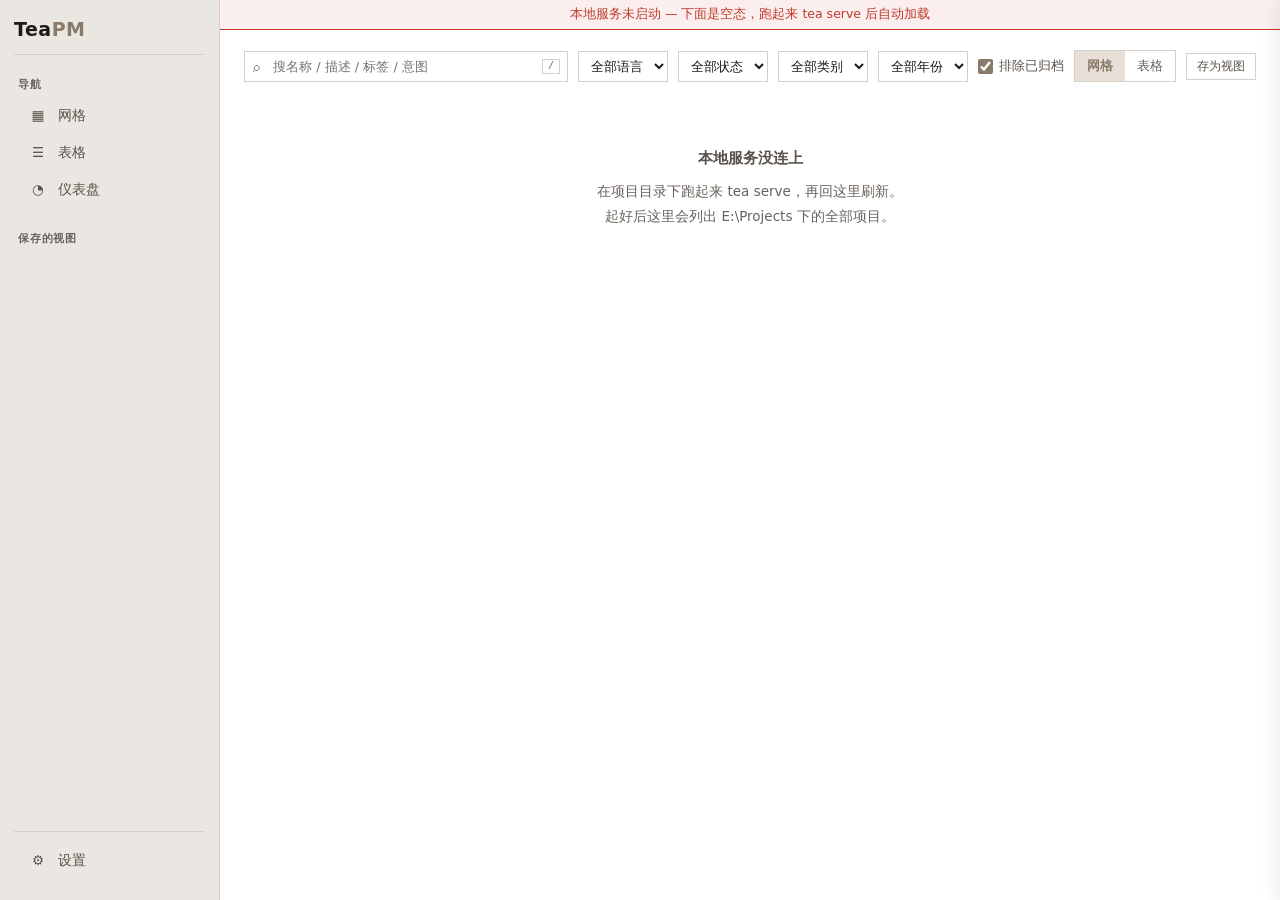
==== web/index.html @ ed2fc067 "feat: web UI - grid/table/detail/dashboard, morandi themes, echarts" ====
<!DOCTYPE html>
<html lang="zh-CN">
<head>
<meta charset="UTF-8">
<meta name="viewport" content="width=device-width, initial-scale=1.0">
<title>Tea PM · 项目管家</title>
<link rel="stylesheet" href="assets/styles/tokens.css">
<link rel="stylesheet" href="assets/styles/base.css">
<link rel="stylesheet" href="assets/styles/layout.css">
<link rel="stylesheet" href="assets/styles/components.css">
<link rel="stylesheet" href="assets/styles/responsive.css">
<script>
// 启动前先按上次设置上色，避免闪白
(function () {
    try {
        var s = JSON.parse(localStorage.getItem('tea-settings-v1') || '{}');
        var dark = s.theme === 'dark' ||
            (s.theme !== 'light' && window.matchMedia('(prefers-color-scheme: dark)').matches);
        document.documentElement.setAttribute('data-theme', dark ? 'dark' : 'light');
    } catch (e) {}
})();
</script>
</head>
<body>
<div class="app" id="app" data-theme="light">

  <!-- 侧栏导航 -->
  <aside class="sidebar">
    <div class="sidebar-brand">Tea<span>PM</span></div>

    <div class="sidebar-section">
      <div class="sidebar-label">导航</div>
      <button class="sidebar-btn" data-nav="grid"><span class="icon">▦</span><span class="label">网格</span></button>
      <button class="sidebar-btn" data-nav="table"><span class="icon">☰</span><span class="label">表格</span></button>
      <button class="sidebar-btn" data-nav="dashboard"><span class="icon">◔</span><span class="label">仪表盘</span></button>
    </div>

    <div class="sidebar-section">
      <div class="sidebar-label">保存的视图</div>
      <div id="savedViewsHost"></div>
    </div>

    <div class="sidebar-status" id="serverInfo">
      <button class="sidebar-btn" id="settingsBtn" style="margin-bottom:8px"><span class="icon">⚙</span><span class="label">设置</span></button>
    </div>
  </aside>

  <!-- 主内容 -->
  <main class="main">
    <div class="service-notice" id="serviceNotice">本地服务未启动 — 下面是空态，跑起来 tea serve 后自动加载</div>

    <div class="view-container">
      <div id="toolbarHost"></div>
      <div id="viewContent"></div>
    </div>
  </main>

  <!-- 移动壳：顶栏 + 底部导航 -->
  <div class="mobile-topbar">
    <div class="sidebar-brand">Tea<span>PM</span></div>
    <button class="ctrl-btn" id="settingsBtn2" title="设置">⚙</button>
  </div>
  <div class="bottom-nav">
    <button class="bottom-nav-slot" data-nav="grid"><span>▦</span><span class="nav-label">网格</span></button>
    <button class="bottom-nav-slot" data-nav="table"><span>☰</span><span class="nav-label">表格</span></button>
    <button class="bottom-nav-slot" data-nav="dashboard"><span>◔</span><span class="nav-label">仪表盘</span></button>
    <button class="bottom-nav-slot" id="settingsBtn3"><span>⚙</span><span class="nav-label">设置</span></button>
  </div>
</div>

<!-- 设置抽屉 -->
<div class="drawer-mask" id="drawerMask"></div>
<div class="settings-drawer" id="drawer">
  <div class="drawer-head">
    <h2>设置</h2>
    <button class="ctrl-btn" id="drawerClose">✕</button>
  </div>
  <div class="drawer-body" id="drawerBody"></div>
</div>

<!-- 快捷键帮助 -->
<div class="overlay" id="helpOverlay">
  <div class="modal">
    <div class="modal-body">
      <h3>快捷键</h3>
      <table class="help-table">
        <tr><td><span class="keycap">/</span></td><td>聚焦搜索</td></tr>
        <tr><td><span class="keycap">g</span> <span class="keycap">g</span></td><td>网格视图</td></tr>
        <tr><td><span class="keycap">g</span> <span class="keycap">t</span></td><td>表格视图</td></tr>
        <tr><td><span class="keycap">g</span> <span class="keycap">d</span></td><td>仪表盘</td></tr>
        <tr><td><span class="keycap">e</span></td><td>编辑当前项目</td></tr>
        <tr><td><span class="keycap">o</span></td><td>在终端打开</td></tr>
        <tr><td><span class="keycap">a</span></td><td>归档当前项目</td></tr>
        <tr><td><span class="keycap">Ctrl+S</span></td><td>保存编辑</td></tr>
        <tr><td><span class="keycap">?</span></td><td>看这张表</td></tr>
      </table>
    </div>
    <div class="modal-footer">
      <button class="btn-secondary" id="helpClose">关闭</button>
    </div>
  </div>
</div>

<!-- echarts：本地 vendor，相对路径引用，不连外网 -->
<script src="vendor/echarts/echarts.min.js"></script>

<script src="assets/scripts/lib.js"></script>
<script src="assets/scripts/theme.js"></script>
<script src="assets/scripts/store.js"></script>
<script src="assets/scripts/api.js"></script>
<script src="assets/scripts/ui/views.js"></script>
<script src="assets/scripts/ui/project-detail.js"></script>
<script src="assets/scripts/ui/dashboard.js"></script>
<script src="assets/scripts/ui/settings-panel.js"></script>

<script>
// 抽屉事件（简单 bootstrap）
document.getElementById('drawerClose').addEventListener('click', function () {
  window.SettingsPanel.close();
});
document.getElementById('drawerMask').addEventListener('click', function () {
  window.SettingsPanel.close();
});
document.getElementById('settingsBtn2').addEventListener('click', function () {
  window.SettingsPanel.open();
});
document.getElementById('settingsBtn3').addEventListener('click', function () {
  window.SettingsPanel.open();
});
document.getElementById('helpClose').addEventListener('click', function () {
  document.getElementById('helpOverlay').classList.remove('open');
});
// 底部导航移动壳
document.querySelectorAll('.bottom-nav-slot[data-nav]').forEach(function (b) {
  b.addEventListener('click', function () { window.App.go(b.dataset.nav); });
});
// 启动
window.App.init();
</script>
</body>
</html>
---- web/assets/styles/tokens.css ----
/* =========================================================
   tokens.css — 设计令牌（继承自 New Gaokao Score Assigner）
   全局重置 / 亮色 / 暗色 / 莫兰迪皮肤 / 高对比 / 滚动条
   全部 CSS 变量驱动，无类名切换
   ========================================================= */

/* ---------- 全局重置与基础 ---------- */
*,
*::before,
*::after {
    margin: 0;
    padding: 0;
    box-sizing: border-box;
}

/* 全局方形锐利审美：组件需要圆角时显式还原（如色板圆形 swatch） */
* {
    border-radius: 0 !important;
}

/* 视觉隐藏但保留给读屏 */
.sr-only {
    position: absolute;
    width: 1px;
    height: 1px;
    padding: 0;
    margin: -1px;
    overflow: hidden;
    clip: rect(0 0 0 0);
    white-space: nowrap;
    border: 0;
}

/* ---------- 亮色主题（默认） ---------- */
:root {
    /* 背景层级 */
    --bg-primary: #f6f4f0;
    --bg-secondary: #ffffff;
    --bg-sidebar: #eae7e2;
    --bg-card: #ffffff;
    --bg-hover: #e8e4de;
    --bg-active: #d6d0c8;

    /* 文字三级（过 WCAG AA） */
    --text-primary: #1e1a16;
    --text-secondary: #5a524a;
    --text-muted: #6a625c;

    /* 描边 / 阴影 */
    --border-color: #d6d0c8;
    --shadow: 0 2px 12px rgba(0, 0, 0, 0.06);
    --shadow-hover: 0 4px 20px rgba(0, 0, 0, 0.1);

    /* 强调色三件套 */
    --accent: #8a7a6a;
    --accent-hover: #6a5a4a;
    --accent-bg: #e8e0d8;

    /* 滚动条 */
    --scrollbar-track: #e8e4de;
    --scrollbar-thumb: #c8c0b8;
    --scrollbar-thumb-hover: #b0a898;

    /* 表格 / 高亮 */
    --highlight-bg: #f0ece6;
    --highlight-border: #b0a898;
    --table-border: #d6d0c8;
    --table-header-bg: #eae7e2;
    --placeholder-color: #b0a898;

    /* 状态语义色（状态徽章用，不进主题变量体系） */
    --status-draft: #9a938a;   /* 草稿=灰 */
    --status-active: #6e9e7a;   /* 在弄=绿 */
    --status-done: #5a7ea8;     /* 完工=蓝 */
    --status-unsure: #c0a04a;  /* 说不清=黄 */

    /* 危险色（语义固定，不进主题） */
    --danger: #c0392b;
    --danger-text: #c0392b;
    --danger-hover-bg: rgba(192, 57, 43, 0.08);

    /* 动效（全局唯一过渡时长） */
    --transition: 0.25s ease;

    /* 字号（用户可调，变量化） */
    --ui-size: 14px;

    /* 字体栈（CJK 优先；系统字体兜底，零外部 CDN） */
    --font: 'Noto Sans SC', 'PingFang SC', 'Microsoft YaHei',
        'Source Han Sans SC', 'Hiragino Sans GB', system-ui, sans-serif;
    --font-jp: 'M PLUS Rounded 1c', 'Hiragino Sans',
        'Hiragino Kaku Gothic ProN', 'Yu Gothic', 'Meiryo', sans-serif;
    --font-mono: 'Cascadia Mono', 'JetBrains Mono', Consolas,
        'Courier New', monospace;
}

/* ---------- 暗色主题 ---------- */
[data-theme='dark'] {
    --bg-primary: #181614;
    --bg-secondary: #1e1c18;
    --bg-sidebar: #141210;
    --bg-card: #22201c;
    --bg-hover: #322e2a;
    --bg-active: #3a3632;

    --text-primary: #ece8e2;
    --text-secondary: #b8b0a8;
    --text-muted: #9b938a;

    --border-color: #3a3632;
    --shadow: 0 2px 12px rgba(0, 0, 0, 0.4);
    --shadow-hover: 0 4px 20px rgba(0, 0, 0, 0.6);

    --accent: #b8a898;
    --accent-hover: #d0c8b8;
    --accent-bg: #2e2a26;

    --scrollbar-track: #2e2a26;
    --scrollbar-thumb: #4a4642;
    --scrollbar-thumb-hover: #5a5652;

    --highlight-bg: #2e2a26;
    --highlight-border: #5a5652;
    --table-border: #3a3632;
    --table-header-bg: #2e2a26;
    --placeholder-color: #6a625a;

    --status-active: #7fb88c;
    --status-done: #7ea2cc;
    --status-unsure: #d8b85e;

    --danger-text: #e07872;
}

/* ---------- 莫兰迪配色皮肤（亮色生效整块；暗色仅强调色） ---------- */

/* 烟灰粉 Dusty Rose */
#app[data-theme='light'][data-color-theme='dusty-rose'] {
    --accent: #b8958a; --accent-hover: #9a7a6e; --accent-bg: #f0e6e2;
    --bg-primary: #f5f0ee; --bg-secondary: #fdfbfa; --bg-sidebar: #ede5e2;
    --bg-card: #fdfbfa; --bg-hover: #e8deda; --bg-active: #d8ccc8;
    --border-color: #d8ccc8; --highlight-bg: #f2eae6; --highlight-border: #c8b4ae;
    --scrollbar-track: #e8deda; --scrollbar-thumb: #d0c4c0; --scrollbar-thumb-hover: #c0b0aa;
    --table-border: #d8ccc8; --table-header-bg: #ede5e2; --placeholder-color: #c0b0aa;
}

/* 雾灰蓝 Misty Blue */
#app[data-theme='light'][data-color-theme='misty-blue'] {
    --accent: #8a9aa8; --accent-hover: #6e7e8c; --accent-bg: #e2e8ee;
    --bg-primary: #eef2f5; --bg-secondary: #f8fafb; --bg-sidebar: #e2e8ed;
    --bg-card: #f8fafb; --bg-hover: #dce4ea; --bg-active: #ccd6de;
    --border-color: #ccd6de; --highlight-bg: #e6ecf2; --highlight-border: #b0bec8;
    --scrollbar-track: #dce4ea; --scrollbar-thumb: #c4ced6; --scrollbar-thumb-hover: #b0bac2;
    --table-border: #ccd6de; --table-header-bg: #e2e8ed; --placeholder-color: #b0bac2;
}

/* 鼠尾草绿 Sage Green */
#app[data-theme='light'][data-color-theme='sage-green'] {
    --accent: #8a9e8a; --accent-hover: #6e826e; --accent-bg: #e2e8e2;
    --bg-primary: #eef2ee; --bg-secondary: #f8faf8; --bg-sidebar: #e2e8e2;
    --bg-card: #f8faf8; --bg-hover: #dce4dc; --bg-active: #ccd6cc;
    --border-color: #ccd6cc; --highlight-bg: #e6ece6; --highlight-border: #b0beb0;
    --scrollbar-track: #dce4dc; --scrollbar-thumb: #c4cec4; --scrollbar-thumb-hover: #b0baa8;
    --table-border: #ccd6cc; --table-header-bg: #e2e8e2; --placeholder-color: #b0baa8;
}

/* 暖灰褐 Warm Taupe */
#app[data-theme='light'][data-color-theme='warm-taupe'] {
    --accent: #9a8a7a; --accent-hover: #7a6a5a; --accent-bg: #e8e0d8;
    --bg-primary: #f4f0ec; --bg-secondary: #fcfaf8; --bg-sidebar: #e8e2da;
    --bg-card: #fcfaf8; --bg-hover: #e2dad2; --bg-active: #d4ccc4;
    --border-color: #d4ccc4; --highlight-bg: #eee8e0; --highlight-border: #c4b8a8;
    --scrollbar-track: #e2dad2; --scrollbar-thumb: #ccc4bc; --scrollbar-thumb-hover: #b8b0a8;
    --table-border: #d4ccc4; --table-header-bg: #e8e2da; --placeholder-color: #b8b0a8;
}

/* 薰衣草灰 Lavender Gray（继承清单要求保留） */
#app[data-theme='light'][data-color-theme='lavender-gray'] {
    --accent: #958aa8; --accent-hover: #7a6e8c; --accent-bg: #e8e4f0;
    --bg-primary: #f0eef5; --bg-secondary: #faf8fb; --bg-sidebar: #e5e2ed;
    --bg-card: #faf8fb; --bg-hover: #dedae8; --bg-active: #d0cad8;
    --border-color: #d0cad8; --highlight-bg: #e9e6f0; --highlight-border: #beb4c8;
    --scrollbar-track: #dedae8; --scrollbar-thumb: #c8c2d0; --scrollbar-thumb-hover: #b4aec0;
    --table-border: #d0cad8; --table-header-bg: #e5e2ed; --placeholder-color: #b4aec0;
}

/* 暖杏色 Warm Apricot */
#app[data-theme='light'][data-color-theme='warm-apricot'] {
    --accent: #b8957a; --accent-hover: #9a7a5e; --accent-bg: #f0e6da;
    --bg-primary: #f5f0ea; --bg-secondary: #fdfaf6; --bg-sidebar: #ede5da;
    --bg-card: #fdfaf6; --bg-hover: #e8ded0; --bg-active: #d8ccc0;
    --border-color: #d8ccc0; --highlight-bg: #f2eae0; --highlight-border: #c8b8a4;
    --scrollbar-track: #e8ded0; --scrollbar-thumb: #d0c4b8; --scrollbar-thumb-hover: #c0b0a4;
    --table-border: #d8ccc0; --table-header-bg: #ede5da; --placeholder-color: #c0b0a4;
}

/* ---------- 莫兰迪皮肤 · 暗色强调色 ---------- */
#app[data-theme='dark'][data-color-theme='dusty-rose'] {
    --accent: #c4a49a; --accent-hover: #d8b8ae; --accent-bg: #332a26;
}
#app[data-theme='dark'][data-color-theme='misty-blue'] {
    --accent: #9fb4c4; --accent-hover: #b8cad8; --accent-bg: #262e36;
}
#app[data-theme='dark'][data-color-theme='sage-green'] {
    --accent: #9fb4a0; --accent-hover: #b8cbb8; --accent-bg: #262e28;
}
#app[data-theme='dark'][data-color-theme='warm-taupe'] {
    --accent: #b3a291; --accent-hover: #c8b7a4; --accent-bg: #2e2a24;
}
#app[data-theme='dark'][data-color-theme='lavender-gray'] {
    --accent: #a89cbc; --accent-hover: #c0b4d0; --accent-bg: #2a2630;
}
#app[data-theme='dark'][data-color-theme='warm-apricot'] {
    --accent: #c4a486; --accent-hover: #d8b89a; --accent-bg: #332a20;
}

/* ---------- 高对比（a11y）—— 单一 hc 皮肤，自动跟随亮/暗 ---------- */
#app[data-theme='light'][data-color-theme='hc'] {
    --accent: #0057a0; --accent-hover: #003c70; --accent-bg: #dbe9f7;
    --bg-primary: #ffffff; --bg-secondary: #ffffff; --bg-sidebar: #f2f2f2;
    --bg-card: #ffffff; --bg-hover: #e0e0e0; --bg-active: #c9c9c9;
    --border-color: #000000; --shadow: 0 2px 12px rgba(0, 0, 0, 0.18);
    --shadow-hover: 0 4px 20px rgba(0, 0, 0, 0.28);
    --text-primary: #000000; --text-secondary: #000000; --text-muted: #333333;
    --scrollbar-track: #e0e0e0; --scrollbar-thumb: #666666; --scrollbar-thumb-hover: #333333;
    --highlight-bg: #dbe9f7; --highlight-border: #0057a0;
    --table-border: #000000; --table-header-bg: #f2f2f2; --placeholder-color: #555555;
}

#app[data-theme='dark'][data-color-theme='hc'] {
    --accent: #4cc9f0; --accent-hover: #8ce0ff; --accent-bg: #002a3d;
    --bg-primary: #000000; --bg-secondary: #000000; --bg-sidebar: #111111;
    --bg-card: #000000; --bg-hover: #1a1a1a; --bg-active: #333333;
    --border-color: #ffffff; --shadow: 0 2px 12px rgba(0, 0, 0, 0.9);
    --shadow-hover: 0 4px 20px rgba(0, 0, 0, 0.95);
    --text-primary: #ffffff; --text-secondary: #ffffff; --text-muted: #cccccc;
    --scrollbar-track: #1a1a1a; --scrollbar-thumb: #999999; --scrollbar-thumb-hover: #ffffff;
    --highlight-bg: #002a3d; --highlight-border: #4cc9f0;
    --table-border: #ffffff; --table-header-bg: #111111; --placeholder-color: #bbbbbb;
}

/* ---------- 滚动条（Chromium + Firefox） ---------- */
::-webkit-scrollbar {
    width: 6px;
    height: 6px;
}
::-webkit-scrollbar-track {
    background: var(--scrollbar-track);
}
::-webkit-scrollbar-thumb {
    background: var(--scrollbar-thumb);
}
::-webkit-scrollbar-thumb:hover {
    background: var(--scrollbar-thumb-hover);
}
* {
    scrollbar-width: thin;
    scrollbar-color: var(--scrollbar-thumb) var(--scrollbar-track);
}
---- web/assets/styles/base.css ----
/* =========================================================
   base.css — 基础排版与通用元素
   ========================================================= */

html,
body {
    height: 100%;
    font-family: var(--font);
    background: var(--bg-primary);
    color: var(--text-primary);
    font-size: var(--ui-size);
    -webkit-text-size-adjust: 100%;
    text-size-adjust: 100%;
    transition: background var(--transition), color var(--transition);
}

button,
select,
input[type='range'],
input[type='color'],
input[type='text'],
input[type='search'],
textarea {
    touch-action: manipulation;
}

button {
    font-family: inherit;
}

/* ---------- 标题 / 说明 ---------- */
h1 {
    font-size: 22px;
    font-weight: 700;
    margin: 0 0 4px;
    line-height: 1.3;
}

.page-head {
    display: flex;
    align-items: baseline;
    gap: 12px;
    flex-wrap: wrap;
    margin-bottom: 14px;
}

.page-head h1 {
    margin: 0;
}

.sub {
    font-size: 13px;
    color: var(--text-muted);
    line-height: 1.6;
}

/* ---------- 输入控件 ---------- */
select,
input[type='text'],
input[type='search'],
textarea {
    background: var(--bg-card);
    color: var(--text-primary);
    border: 1px solid var(--border-color);
    padding: 6px 9px;
    font-size: 13px;
    font-family: inherit;
    transition: border-color var(--transition);
}

textarea {
    resize: vertical;
    line-height: 1.6;
}

select:focus,
input[type='text']:focus,
input[type='search']:focus,
input[type='color']:focus,
input[type='range']:focus,
textarea:focus {
    border-color: var(--accent);
    outline: none;
}

input[type='checkbox'] {
    width: 15px;
    height: 15px;
    accent-color: var(--accent);
    cursor: pointer;
}

input[type='range'] {
    -webkit-appearance: none;
    appearance: none;
    height: 4px;
    background: var(--border-color);
    outline: none;
    cursor: pointer;
}

input[type='range']::-webkit-slider-thumb {
    -webkit-appearance: none;
    appearance: none;
    width: 14px;
    height: 14px;
    background: var(--accent);
    border: none;
    cursor: pointer;
}

input[type='range']::-moz-range-thumb {
    width: 14px;
    height: 14px;
    background: var(--accent);
    border: none;
    cursor: pointer;
}

input[type='range']::-moz-range-track {
    height: 4px;
    background: transparent;
}

/* ---------- 顶部服务状态提示条 ---------- */
.service-notice {
    display: none;
    background: var(--danger-hover-bg);
    border-bottom: 1px solid var(--danger);
    color: var(--danger-text);
    font-size: 12.5px;
    padding: 6px 16px;
    text-align: center;
}

.service-notice.show {
    display: block;
}

/* ---------- 空态 ---------- */
.empty-state {
    padding: 48px 20px;
    text-align: center;
    color: var(--text-muted);
    font-size: 13.5px;
    line-height: 1.9;
}

.empty-state .empty-title {
    font-size: 15px;
    font-weight: 600;
    color: var(--text-secondary);
    margin-bottom: 6px;
}

/* ---------- 工具类 ---------- */
.hidden {
    display: none !important;
}

.mono {
    font-family: var(--font-mono);
    font-size: 12px;
}

.muted {
    color: var(--text-muted);
}
---- web/assets/styles/layout.css ----
/* =========================================================
   layout.css — 三栏骨架：侧栏导航 + 内容区 + 设置抽屉
   ========================================================= */

.app {
    display: flex;
    height: 100vh;
    height: 100dvh;
    overflow: hidden;
    background: var(--bg-primary);
    transition: background var(--transition);
}

/* ---------- 侧边栏 ---------- */
.sidebar {
    width: 220px;
    min-width: 220px;
    background: var(--bg-sidebar);
    border-right: 1px solid var(--border-color);
    display: flex;
    flex-direction: column;
    padding: 18px 14px 14px;
    overflow-y: auto;
    flex-shrink: 0;
    transition: background var(--transition), border-color var(--transition);
}

.sidebar-brand {
    font-size: 19px;
    font-weight: 700;
    letter-spacing: 0.5px;
    color: var(--text-primary);
    padding-bottom: 14px;
    margin-bottom: 14px;
    border-bottom: 1px solid var(--border-color);
    user-select: none;
}

.sidebar-brand span {
    color: var(--accent);
}

.sidebar-section {
    display: flex;
    flex-direction: column;
    gap: 3px;
    margin-bottom: 16px;
}

.sidebar-label {
    font-size: 11px;
    font-weight: 600;
    letter-spacing: 0.8px;
    color: var(--text-muted);
    padding: 8px 4px 4px;
}

.sidebar-status {
    margin-top: auto;
    padding-top: 12px;
    font-size: 11.5px;
    color: var(--text-muted);
    border-top: 1px solid var(--border-color);
    line-height: 1.6;
    word-break: break-all;
}

/* ---------- 导航项 ---------- */
.sidebar-btn {
    display: flex;
    align-items: center;
    gap: 10px;
    padding: 8px 12px;
    border: none;
    background: transparent;
    color: var(--text-secondary);
    font-size: 13.5px;
    font-weight: 500;
    cursor: pointer;
    text-align: left;
    border-left: 2px solid transparent;
    transition: background var(--transition), color var(--transition);
}

.sidebar-btn:hover {
    background: var(--bg-hover);
    color: var(--text-primary);
}

.sidebar-btn.active {
    background: var(--bg-active);
    color: var(--text-primary);
    border-left-color: var(--accent);
}

.sidebar-btn .icon {
    width: 20px;
    text-align: center;
    flex-shrink: 0;
    line-height: 1;
    display: inline-flex;
    align-items: center;
    justify-content: center;
}

.sidebar-btn .label {
    flex: 1;
    overflow: hidden;
    text-overflow: ellipsis;
    white-space: nowrap;
}

.sidebar-btn .count {
    font-size: 11px;
    color: var(--text-muted);
    font-variant-numeric: tabular-nums;
}

/* 保存的视图项里的删除小叉 */
.view-x {
    border: none;
    background: transparent;
    color: var(--text-muted);
    cursor: pointer;
    font-size: 13px;
    padding: 0 2px;
    line-height: 1;
}

.view-x:hover {
    color: var(--danger);
}

/* ---------- 主内容 ---------- */
.main {
    flex: 1;
    display: flex;
    flex-direction: column;
    overflow: hidden;
    background: var(--bg-secondary);
    transition: background var(--transition);
    min-width: 0;
}

.view-container {
    flex: 1;
    overflow: hidden;
    position: relative;
    padding: 20px 24px 16px;
    display: flex;
    flex-direction: column;
    min-width: 0;
}

#viewContent {
    flex: 1;
    min-height: 0;
    overflow-y: auto;
}

#viewContent.view-anim {
    animation: view-in 0.24s ease;
}

@keyframes view-in {
    from {
        opacity: 0;
        transform: translateY(6px);
    }
    to {
        opacity: 1;
        transform: translateY(0);
    }
}

/* ---------- 设置抽屉（右侧滑出） ---------- */
.settings-drawer {
    position: fixed;
    top: 0;
    right: 0;
    bottom: 0;
    width: 340px;
    max-width: 88vw;
    background: var(--bg-sidebar);
    border-left: 1px solid var(--border-color);
    box-shadow: var(--shadow-hover);
    z-index: 80;
    transform: translateX(100%);
    transition: transform var(--transition);
    display: flex;
    flex-direction: column;
}

.settings-drawer.open {
    transform: translateX(0);
}

.drawer-head {
    display: flex;
    align-items: center;
    justify-content: space-between;
    padding: 16px 18px;
    border-bottom: 1px solid var(--border-color);
}

.drawer-head h2 {
    font-size: 16px;
    font-weight: 700;
}

.drawer-body {
    flex: 1;
    overflow-y: auto;
    padding: 16px 18px;
}

.drawer-mask {
    position: fixed;
    inset: 0;
    background: rgba(0, 0, 0, 0.35);
    z-index: 70;
    opacity: 0;
    pointer-events: none;
    transition: opacity var(--transition);
}

.drawer-mask.show {
    opacity: 1;
    pointer-events: auto;
}

/* 移动壳组件默认隐藏 */
.mobile-topbar,
.bottom-nav {
    display: none;
}

.bottom-nav-slot {
    flex: 1;
    min-width: 0;
    display: flex;
    flex-direction: column;
    align-items: center;
    gap: 2px;
    padding: 6px 2px;
    border: none;
    background: transparent;
    color: var(--text-muted);
    font-size: 18px;
    cursor: pointer;
    transition: background var(--transition), color var(--transition);
}

.bottom-nav-slot .nav-label {
    font-size: 10px;
    line-height: 1.2;
    white-space: nowrap;
}

.bottom-nav-slot:hover {
    background: var(--bg-hover);
    color: var(--text-primary);
}

.bottom-nav-slot.active {
    background: var(--bg-active);
    color: var(--accent);
}
---- web/assets/styles/components.css ----
/* =========================================================
   components.css — 按钮 / 徽章 / 卡片 / 表格 / 抽屉 / 模态 / Toast
   新增：项目卡片、状态徽章、Git 徽章、详情控制台、仪表盘统计卡
   ========================================================= */

/* ---------- 按钮 ---------- */
.ctrl-btn {
    width: 34px;
    height: 34px;
    border: none;
    background: transparent;
    color: var(--text-secondary);
    font-size: 16px;
    cursor: pointer;
    display: inline-flex;
    align-items: center;
    justify-content: center;
    position: relative;
    transition: background var(--transition), color var(--transition);
}

.ctrl-btn:hover {
    background: var(--bg-hover);
    color: var(--text-primary);
}

.btn-primary {
    background: var(--accent);
    border: 1px solid var(--accent);
    color: #fff;
    padding: 7px 16px;
    font-size: 13px;
    font-weight: 600;
    cursor: pointer;
    transition: background var(--transition), border-color var(--transition);
}

.btn-primary:hover {
    background: var(--accent-hover);
    border-color: var(--accent-hover);
}

.btn-primary:disabled {
    opacity: 0.45;
    cursor: not-allowed;
}

.btn-secondary {
    background: transparent;
    border: 1px solid var(--border-color);
    color: var(--text-secondary);
    padding: 6px 14px;
    font-size: 13px;
    cursor: pointer;
    transition: background var(--transition), color var(--transition),
        border-color var(--transition);
}

.btn-secondary:hover {
    background: var(--bg-hover);
    color: var(--text-primary);
    border-color: var(--accent);
}

.btn-secondary.small {
    padding: 4px 10px;
    font-size: 12px;
}

.btn-danger {
    color: var(--danger, #c0392b);
    border: 1px solid var(--danger, #c0392b);
    background: transparent;
    padding: 6px 16px;
    font-size: 13px;
    cursor: pointer;
    transition: background var(--transition), color var(--transition);
}

.btn-danger:hover {
    background: var(--danger-hover-bg, rgba(192, 57, 43, 0.08));
}

/* ---------- 顶部工具行：搜索 + 筛选 ---------- */
.toolbar {
    display: flex;
    align-items: center;
    gap: 10px;
    flex-wrap: wrap;
    margin-bottom: 14px;
}

.search-box {
    flex: 1;
    min-width: 180px;
    position: relative;
    display: flex;
    align-items: center;
}

.search-box .search-icon {
    position: absolute;
    left: 9px;
    color: var(--text-muted);
    font-size: 13px;
    pointer-events: none;
}

.search-box input {
    width: 100%;
    padding: 7px 10px 7px 28px;
    font-size: 13px;
}

.search-box .search-key {
    position: absolute;
    right: 8px;
    font-family: var(--font-mono);
    font-size: 10px;
    color: var(--text-muted);
    border: 1px solid var(--border-color);
    padding: 1px 5px;
}

.filter-select {
    padding: 6px 8px;
    font-size: 12.5px;
}

.toggle-chip {
    display: inline-flex;
    align-items: center;
    gap: 6px;
    font-size: 12.5px;
    color: var(--text-secondary);
    cursor: pointer;
    user-select: none;
}

.view-switch {
    display: inline-flex;
    border: 1px solid var(--border-color);
}

.view-switch button {
    border: none;
    background: transparent;
    color: var(--text-muted);
    padding: 6px 12px;
    font-size: 13px;
    cursor: pointer;
    transition: background var(--transition), color var(--transition);
}

.view-switch button.active {
    background: var(--accent-bg);
    color: var(--accent);
    font-weight: 600;
}

/* ---------- 批量操作条 ---------- */
.batch-bar {
    display: none;
    align-items: center;
    gap: 10px;
    padding: 8px 12px;
    margin-bottom: 12px;
    background: var(--accent-bg);
    border: 1px solid var(--accent);
    font-size: 12.5px;
}

.batch-bar.show {
    display: flex;
}

.batch-bar .batch-count {
    font-weight: 600;
    color: var(--text-primary);
}

/* ---------- 项目卡片（网格视图） ---------- */
.project-grid {
    display: grid;
    grid-template-columns: repeat(auto-fill, minmax(240px, 1fr));
    gap: 14px;
    padding-bottom: 20px;
}

.project-card {
    position: relative;
    background: var(--bg-card);
    border: 1px solid var(--border-color);
    border-left: 3px solid var(--card-accent, var(--border-color));
    padding: 14px 16px 12px;
    cursor: pointer;
    box-shadow: var(--shadow);
    transition: border-color var(--transition), background var(--transition),
        box-shadow var(--transition);
}

.project-card:hover {
    box-shadow: var(--shadow-hover);
    border-color: var(--accent);
}

.project-card.selected {
    border-color: var(--accent);
    background: var(--accent-bg);
}

.project-card.dragging {
    opacity: 0.4;
}

.project-card.drop-target {
    outline: 2px dashed var(--accent);
    outline-offset: -2px;
}

.card-name {
    font-size: 14.5px;
    font-weight: 700;
    color: var(--text-primary);
    margin-bottom: 8px;
    overflow: hidden;
    text-overflow: ellipsis;
    white-space: nowrap;
}

.card-meta {
    display: flex;
    align-items: center;
    gap: 8px;
    flex-wrap: wrap;
    font-size: 12px;
    color: var(--text-muted);
}

/* 语言徽章 */
.lang-badge {
    display: inline-flex;
    align-items: center;
    gap: 5px;
    padding: 2px 8px;
    font-size: 11.5px;
    background: var(--bg-hover);
    border: 1px solid var(--border-color);
    color: var(--text-secondary);
    line-height: 1.5;
}

.lang-badge::before {
    content: '';
    width: 7px;
    height: 7px;
    background: var(--lang-color, var(--accent));
}

/* 状态色点 */
.status-dot {
    display: inline-flex;
    align-items: center;
    gap: 5px;
    font-size: 11.5px;
    color: var(--text-secondary);
}

.status-dot::before {
    content: '';
    width: 8px;
    height: 8px;
    background: var(--dot-color, var(--status-draft));
}

.status-dot.st-active::before {
    animation: breathe 1.8s ease-in-out infinite;
}

@keyframes breathe {
    0%, 100% {
        opacity: 1;
        box-shadow: 0 0 0 0 var(--status-active);
    }
    50% {
        opacity: 0.55;
        box-shadow: 0 0 0 4px transparent;
    }
}

/* Git 徽章：commit 数 */
.git-badge {
    display: inline-flex;
    align-items: center;
    gap: 4px;
    font-size: 11px;
    font-family: var(--font-mono);
    color: var(--text-muted);
}

/* hover 浮出操作按钮 */
.card-actions {
    position: absolute;
    top: 8px;
    right: 8px;
    display: none;
    gap: 2px;
}

.project-card:hover .card-actions {
    display: flex;
}

.card-actions .ctrl-btn {
    width: 26px;
    height: 26px;
    font-size: 13px;
    background: var(--bg-card);
    border: 1px solid var(--border-color);
    box-shadow: var(--shadow);
}

/* remote 角标 ⬡ */
.remote-corner {
    position: absolute;
    bottom: 8px;
    right: 10px;
    font-size: 12px;
    color: var(--text-muted);
    cursor: pointer;
}

.remote-corner:hover {
    color: var(--accent);
}

/* ---------- 表格视图 ---------- */
.project-table-wrap {
    overflow: auto;
    border: 1px solid var(--table-border);
    background: var(--bg-card);
}

.project-table {
    width: 100%;
    border-collapse: collapse;
    font-size: 13px;
    min-width: 720px;
}

.project-table th,
.project-table td {
    padding: 9px 12px;
    border-bottom: 1px solid var(--table-border);
    text-align: left;
    vertical-align: middle;
}

.project-table th {
    background: var(--table-header-bg);
    font-weight: 600;
    font-size: 12px;
    color: var(--text-secondary);
    cursor: pointer;
    user-select: none;
    white-space: nowrap;
}

.project-table th .sort-arrow {
    font-size: 10px;
    margin-left: 4px;
    color: var(--accent);
}

.project-table tbody tr {
    cursor: pointer;
    transition: background var(--transition);
}

.project-table tbody tr:hover {
    background: var(--bg-hover);
}

.project-table tbody tr.selected {
    background: var(--accent-bg);
}

/* ---------- 状态徽章（通用） ---------- */
.status-pill {
    display: inline-flex;
    align-items: center;
    gap: 6px;
    font-size: 11.5px;
    padding: 2px 9px;
    border: 1px solid var(--border-color);
    color: var(--text-secondary);
    white-space: nowrap;
}

.status-pill .dot {
    width: 8px;
    height: 8px;
    background: var(--dot-color);
}

.status-pill.st-draft .dot { background: var(--status-draft); }
.status-pill.st-active .dot { background: var(--status-active); }
.status-pill.st-active .dot { animation: breathe 1.8s ease-in-out infinite; }
.status-pill.st-done .dot { background: var(--status-done); }
.status-pill.st-unsure .dot { background: var(--status-unsure); }

/* ---------- 详情控制台（左卡片 + 右面板） ---------- */
.detail-layout {
    display: grid;
    grid-template-columns: 280px 1fr;
    gap: 18px;
    align-items: start;
    padding-bottom: 24px;
}

.detail-card {
    background: var(--bg-card);
    border: 1px solid var(--border-color);
    padding: 18px;
    box-shadow: var(--shadow);
    position: sticky;
    top: 0;
}

.detail-card .card-title {
    font-size: 18px;
    font-weight: 700;
    margin-bottom: 10px;
    word-break: break-all;
}

.detail-card .path {
    font-family: var(--font-mono);
    font-size: 11px;
    color: var(--text-muted);
    word-break: break-all;
    margin-bottom: 12px;
    line-height: 1.6;
}

.detail-card .meta-row {
    display: flex;
    justify-content: space-between;
    font-size: 12.5px;
    color: var(--text-secondary);
    padding: 5px 0;
    border-bottom: 1px dashed var(--border-color);
}

.detail-card .meta-row:last-of-type {
    border-bottom: none;
}

.detail-card .meta-row .v {
    color: var(--text-primary);
    font-variant-numeric: tabular-nums;
}

/* 底部操作条 */
.action-bar {
    margin-top: 14px;
    display: flex;
    flex-wrap: wrap;
    gap: 6px;
}

.action-bar .btn-secondary {
    font-size: 12px;
    padding: 5px 10px;
}

.danger-row {
    margin-top: 14px;
    padding-top: 12px;
    border-top: 1px solid var(--border-color);
    display: flex;
    gap: 8px;
}

/* 右侧字段面板 */
.detail-panel {
    min-width: 0;
}

.field-group-title {
    font-size: 12px;
    font-weight: 700;
    letter-spacing: 0.5px;
    color: var(--text-muted);
    margin: 0 0 10px;
    text-transform: none;
    display: flex;
    align-items: center;
    gap: 8px;
}

.field-group-title::after {
    content: '';
    flex: 1;
    border-top: 1px solid var(--border-color);
}

.field-group + .field-group {
    margin-top: 22px;
}

.field-grid {
    display: grid;
    grid-template-columns: 1fr 1fr;
    gap: 12px 18px;
}

.field {
    min-width: 0;
}

.field.full {
    grid-column: 1 / -1;
}

.field-label {
    font-size: 11.5px;
    color: var(--text-muted);
    margin-bottom: 4px;
    display: flex;
    align-items: center;
    gap: 6px;
}

.field-value {
    font-size: 13.5px;
    color: var(--text-primary);
    padding: 6px 8px;
    border: 1px solid transparent;
    min-height: 30px;
    cursor: text;
    line-height: 1.5;
    word-break: break-all;
}

.field-value:hover {
    border-color: var(--border-color);
}

.field-value.editing {
    border-color: var(--accent);
    background: var(--bg-secondary);
    cursor: default;
}

.field-value input,
.field-value textarea {
    width: 100%;
    border: none;
    background: transparent;
    padding: 0;
    font-size: 13.5px;
    font-family: inherit;
    color: var(--text-primary);
    resize: vertical;
}

.field-value input:focus,
.field-value textarea:focus {
    outline: none;
}

.field-value.readonly {
    color: var(--text-secondary);
}

.field-value.readonly:hover {
    border-color: transparent;
    cursor: default;
}

.ai-mark {
    color: var(--status-unsure);
    font-size: 12px;
}

.ai-actions {
    display: inline-flex;
    gap: 4px;
    margin-left: 6px;
}

.field-refresh {
    border: none;
    background: transparent;
    color: var(--text-muted);
    cursor: pointer;
    font-size: 12px;
    padding: 0 2px;
}

.field-refresh:hover {
    color: var(--accent);
}

/* 提示：Ctrl+S 保存 / Esc 取消 */
.edit-hint {
    font-size: 11.5px;
    color: var(--accent);
    margin-top: 4px;
    display: none;
}

.edit-hint.show {
    display: block;
}

/* ---------- 模态 ---------- */
.overlay {
    position: fixed;
    inset: 0;
    background: rgba(0, 0, 0, 0.55);
    display: flex;
    align-items: center;
    justify-content: center;
    z-index: 1000;
    opacity: 0;
    pointer-events: none;
    transition: opacity 0.25s ease;
}

.overlay.open {
    opacity: 1;
    pointer-events: auto;
}

.modal {
    background: var(--bg-secondary);
    color: var(--text-primary);
    max-width: 480px;
    width: 92%;
    max-height: 86vh;
    border: 1px solid var(--border-color);
    box-shadow: var(--shadow-hover);
    display: flex;
    flex-direction: column;
    overflow: hidden;
}

.modal-body {
    padding: 20px 22px 10px;
    font-size: 13.5px;
    line-height: 1.7;
}

.modal-body h3 {
    font-size: 15px;
    margin-bottom: 8px;
}

.modal-footer {
    padding: 12px 22px 16px;
    border-top: 1px solid var(--border-color);
    display: flex;
    justify-content: flex-end;
    gap: 10px;
}

/* ---------- 仪表盘统计卡 ---------- */
.stat-cards {
    display: grid;
    grid-template-columns: repeat(auto-fit, minmax(160px, 1fr));
    gap: 14px;
    margin-bottom: 18px;
}

.stat-card {
    background: var(--bg-card);
    border: 1px solid var(--border-color);
    padding: 14px 16px;
    box-shadow: var(--shadow);
}

.stat-card .stat-num {
    font-size: 24px;
    font-weight: 700;
    font-variant-numeric: tabular-nums;
    color: var(--text-primary);
}

.stat-card .stat-label {
    font-size: 12px;
    color: var(--text-muted);
    margin-top: 2px;
}

.charts-grid {
    display: grid;
    grid-template-columns: 1fr 1fr;
    gap: 14px;
}

.chart-box {
    border: 1px solid var(--border-color);
    background: var(--bg-card);
    min-width: 0;
}

.chart-box.wide {
    grid-column: 1 / -1;
}

.chart-head {
    padding: 8px 12px;
    border-bottom: 1px solid var(--border-color);
    font-size: 13px;
    font-weight: 600;
}

.chart-body {
    position: relative;
    height: 260px;
}

.chart-fallback {
    position: absolute;
    inset: 0;
    display: flex;
    align-items: center;
    justify-content: center;
    color: var(--text-muted);
    font-size: 12.5px;
    padding: 16px;
    text-align: center;
}

/* ---------- 设置面板组件 ---------- */
.settings-section + .settings-section {
    margin-top: 22px;
    padding-top: 18px;
    border-top: 1px solid var(--border-color);
}

.settings-section h3 {
    font-size: 13px;
    margin-bottom: 10px;
    color: var(--text-primary);
}

.settings-desc {
    font-size: 11.5px;
    color: var(--text-muted);
    margin-bottom: 10px;
    line-height: 1.6;
}

.setting-row {
    display: flex;
    align-items: center;
    gap: 10px;
    min-height: 30px;
    margin-bottom: 10px;
}

.setting-row .setting-label {
    flex: 1;
    font-size: 12.5px;
    color: var(--text-secondary);
}

.setting-row select {
    flex: 1.2;
    min-width: 0;
}

.setting-row input[type='range'] {
    flex: 1.2;
    min-width: 0;
}

.setting-row .setting-value {
    min-width: 42px;
    text-align: right;
    font-size: 11.5px;
    color: var(--text-muted);
    font-variant-numeric: tabular-nums;
}

/* 色板网格 */
.color-grid {
    display: grid;
    grid-template-columns: repeat(3, 1fr);
    gap: 8px;
    margin: 8px 0 12px;
}

.color-option {
    display: flex;
    flex-direction: column;
    align-items: center;
    gap: 6px;
    cursor: pointer;
    padding: 9px 4px;
    border: 1px solid var(--border-color);
    background: transparent;
    color: var(--text-secondary);
    font-size: 11px;
    transition: border-color var(--transition), background var(--transition);
}

.color-option:hover {
    border-color: var(--accent);
    background: var(--bg-hover);
}

.color-option.active {
    border-color: var(--accent);
    background: var(--accent-bg);
    color: var(--text-primary);
    font-weight: 600;
}

.color-option .swatch {
    width: 30px;
    height: 30px;
    border-radius: 50% !important;
    border: 2px solid var(--border-color);
}

/* ---------- 键帽 ---------- */
.keycap {
    display: inline-block;
    min-width: 22px;
    padding: 2px 7px;
    border: 1px solid var(--border-color);
    background: var(--bg-hover);
    color: var(--text-primary);
    font-family: var(--font-mono);
    font-size: 11.5px;
    text-align: center;
}

/* 快捷键帮助表 */
.help-table {
    width: 100%;
    border-collapse: collapse;
    font-size: 13px;
}

.help-table td {
    padding: 7px 8px;
    border-bottom: 1px solid var(--border-color);
}

.help-table td:first-child {
    width: 110px;
}

/* ---------- Toast ---------- */
.toast-region {
    position: fixed;
    right: 20px;
    bottom: 18px;
    z-index: 1100;
    display: flex;
    flex-direction: column;
    align-items: flex-end;
    gap: 8px;
    pointer-events: none;
}

.toast {
    padding: 8px 14px;
    font-size: 12.5px;
    font-weight: 600;
    background: var(--bg-card);
    color: var(--text-primary);
    border: 1px solid var(--border-color);
    box-shadow: var(--shadow-hover);
    animation: toast-in 0.22s ease;
}

.toast.success { border-color: var(--accent); }
.toast.error { border-color: var(--danger); color: var(--danger-text); }

@keyframes toast-in {
    from { opacity: 0; transform: translateY(6px); }
    to { opacity: 1; transform: translateY(0); }
}
---- web/assets/styles/responsive.css ----
/* =========================================================
   responsive.css — 断点集中在此，最后加载保证覆盖恒胜
   ≤820px 移动三明治 / ≤640px 紧凑
   ========================================================= */

@media (max-width: 820px) {
    .app {
        flex-direction: column;
    }

    .sidebar {
        display: none;
    }

    .mobile-topbar,
    .bottom-nav {
        position: fixed;
        left: 0;
        right: 0;
        z-index: 60;
    }

    .mobile-topbar {
        top: 0;
        display: flex;
        align-items: center;
        gap: 10px;
        padding: 8px 12px;
        background: var(--bg-sidebar);
        border-bottom: 1px solid var(--border-color);
    }

    .mobile-topbar .sidebar-brand {
        flex: 1;
        font-size: 16px;
        padding: 0;
        margin: 0;
        border: none;
    }

    .bottom-nav {
        bottom: 0;
        display: flex;
        gap: 2px;
        padding: 4px 6px calc(4px + env(safe-area-inset-bottom));
        background: var(--bg-sidebar);
        border-top: 1px solid var(--border-color);
    }

    .main {
        flex: 1;
        min-height: 0;
        padding-top: 51px;
        padding-bottom: 53px;
    }

    .view-container {
        flex: 1;
        min-height: 0;
        padding: 14px 12px 10px;
    }

    /* 详情控制台变单列 */
    .detail-layout {
        grid-template-columns: 1fr;
    }

    .detail-card {
        position: static;
    }

    .toast-region {
        right: 14px;
        bottom: 66px;
    }
}

@media (max-width: 640px) {
    .view-container {
        padding: 10px 10px 8px;
    }

    .project-grid {
        grid-template-columns: 1fr;
    }

    .field-grid {
        grid-template-columns: 1fr;
    }

    .charts-grid {
        grid-template-columns: 1fr;
    }

    .color-grid {
        grid-template-columns: repeat(2, 1fr);
    }

    .setting-row {
        flex-wrap: wrap;
    }

    .setting-row select,
    .setting-row input[type='range'] {
        flex: 1 1 100%;
    }

    .search-box {
        flex: 1 1 100%;
    }
}
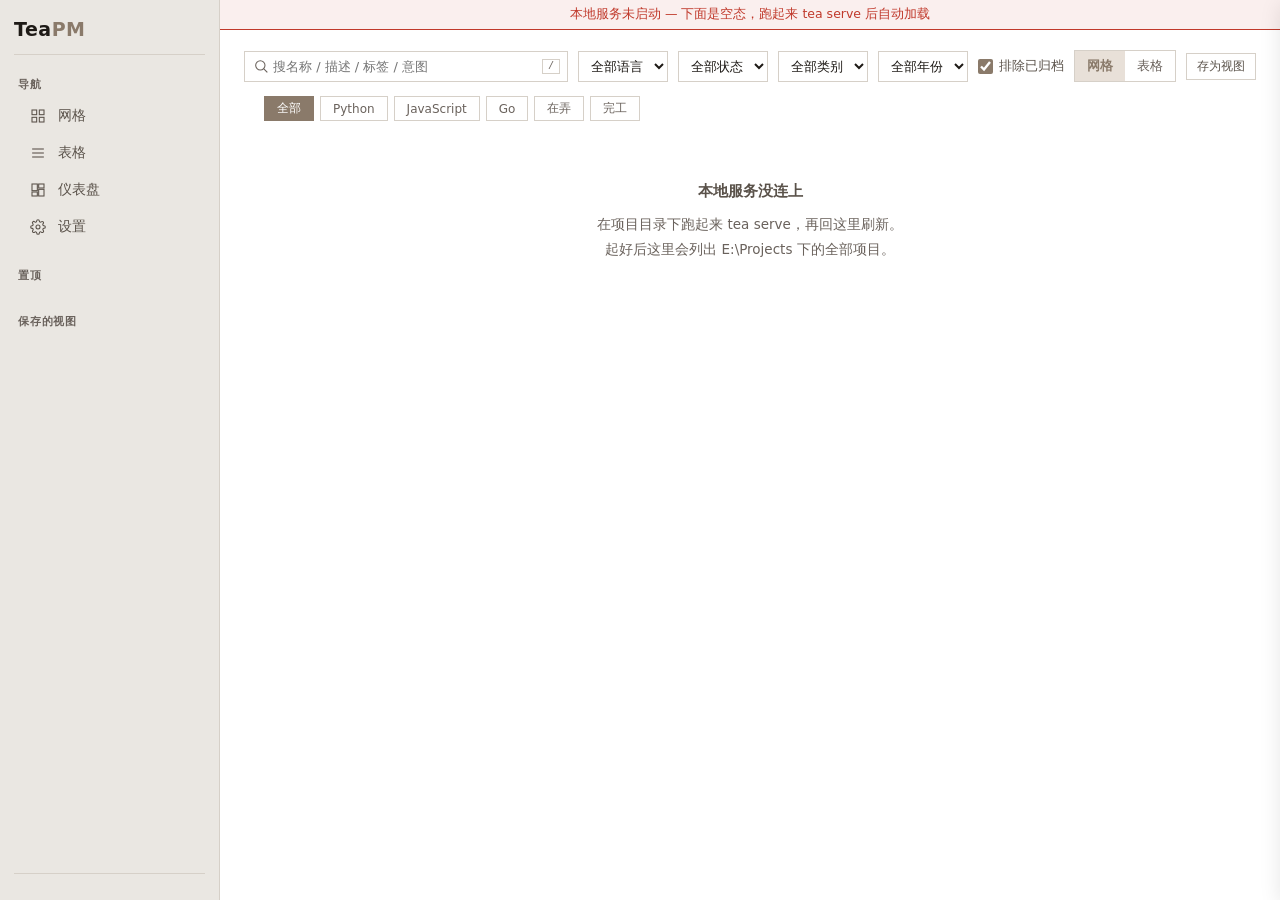
==== commit c160a445: "feat: web UI health badges, stale banner, month filter, context menu, backups, PWA, settings" ====
--- a/web/index.html
+++ b/web/index.html
@@ -4,6 +4,8 @@
 <meta charset="UTF-8">
 <meta name="viewport" content="width=device-width, initial-scale=1.0">
 <title>Tea PM · 项目管家</title>
+<link rel="manifest" href="manifest.webmanifest">
+<link rel="icon" type="image/svg+xml" href="icons/tea-pm-icon.svg">
 <link rel="stylesheet" href="assets/styles/tokens.css">
 <link rel="stylesheet" href="assets/styles/base.css">
 <link rel="stylesheet" href="assets/styles/layout.css">
@@ -30,9 +32,15 @@
 
     <div class="sidebar-section">
       <div class="sidebar-label">导航</div>
-      <button class="sidebar-btn" data-nav="grid"><span class="icon">▦</span><span class="label">网格</span></button>
-      <button class="sidebar-btn" data-nav="table"><span class="icon">☰</span><span class="label">表格</span></button>
-      <button class="sidebar-btn" data-nav="dashboard"><span class="icon">◔</span><span class="label">仪表盘</span></button>
+      <button class="sidebar-btn" data-nav="grid"><span class="icon" data-icon="grid"></span><span class="label">网格</span></button>
+      <button class="sidebar-btn" data-nav="table"><span class="icon" data-icon="list"></span><span class="label">表格</span></button>
+      <button class="sidebar-btn" data-nav="dashboard"><span class="icon" data-icon="dashboard"></span><span class="label">仪表盘</span></button>
+      <button class="sidebar-btn" id="settingsBtn"><span class="icon" data-icon="gear"></span><span class="label">设置</span></button>
+    </div>
+
+    <div class="sidebar-section">
+      <div class="sidebar-label">置顶</div>
+      <div id="pinnedHost"></div>
     </div>
 
     <div class="sidebar-section">
@@ -40,9 +48,7 @@
       <div id="savedViewsHost"></div>
     </div>
 
-    <div class="sidebar-status" id="serverInfo">
-      <button class="sidebar-btn" id="settingsBtn" style="margin-bottom:8px"><span class="icon">⚙</span><span class="label">设置</span></button>
-    </div>
+    <div class="sidebar-status" id="serverInfo"></div>
   </aside>
 
   <!-- 主内容 -->
@@ -58,13 +64,13 @@
   <!-- 移动壳：顶栏 + 底部导航 -->
   <div class="mobile-topbar">
     <div class="sidebar-brand">Tea<span>PM</span></div>
-    <button class="ctrl-btn" id="settingsBtn2" title="设置">⚙</button>
+    <button class="ctrl-btn" id="settingsBtn2" title="设置" data-icon="gear"></button>
   </div>
   <div class="bottom-nav">
-    <button class="bottom-nav-slot" data-nav="grid"><span>▦</span><span class="nav-label">网格</span></button>
-    <button class="bottom-nav-slot" data-nav="table"><span>☰</span><span class="nav-label">表格</span></button>
-    <button class="bottom-nav-slot" data-nav="dashboard"><span>◔</span><span class="nav-label">仪表盘</span></button>
-    <button class="bottom-nav-slot" id="settingsBtn3"><span>⚙</span><span class="nav-label">设置</span></button>
+    <button class="bottom-nav-slot" data-nav="grid"><span data-icon="grid"></span><span class="nav-label">网格</span></button>
+    <button class="bottom-nav-slot" data-nav="table"><span data-icon="list"></span><span class="nav-label">表格</span></button>
+    <button class="bottom-nav-slot" data-nav="dashboard"><span data-icon="dashboard"></span><span class="nav-label">仪表盘</span></button>
+    <button class="bottom-nav-slot" id="settingsBtn3"><span data-icon="gear"></span><span class="nav-label">设置</span></button>
   </div>
 </div>
 
@@ -73,7 +79,7 @@
 <div class="settings-drawer" id="drawer">
   <div class="drawer-head">
     <h2>设置</h2>
-    <button class="ctrl-btn" id="drawerClose">✕</button>
+    <button class="ctrl-btn" id="drawerClose" data-icon="x"></button>
   </div>
   <div class="drawer-body" id="drawerBody"></div>
 </div>
@@ -88,6 +94,7 @@
         <tr><td><span class="keycap">g</span> <span class="keycap">g</span></td><td>网格视图</td></tr>
         <tr><td><span class="keycap">g</span> <span class="keycap">t</span></td><td>表格视图</td></tr>
         <tr><td><span class="keycap">g</span> <span class="keycap">d</span></td><td>仪表盘</td></tr>
+        <tr><td><span class="keycap">g</span> <span class="keycap">s</span></td><td>打开设置</td></tr>
         <tr><td><span class="keycap">e</span></td><td>编辑当前项目</td></tr>
         <tr><td><span class="keycap">o</span></td><td>在终端打开</td></tr>
         <tr><td><span class="keycap">a</span></td><td>归档当前项目</td></tr>
@@ -114,7 +121,11 @@
 <script src="assets/scripts/ui/settings-panel.js"></script>
 
 <script>
-// 抽屉事件（简单 bootstrap）
+// 把所有 [data-icon] 占位符替换为内联 SVG
+document.querySelectorAll('[data-icon]').forEach(function (el) {
+  el.innerHTML = window.Lib.icon(el.dataset.icon);
+});
+// 抽屉事件
 document.getElementById('drawerClose').addEventListener('click', function () {
   window.SettingsPanel.close();
 });
@@ -136,6 +147,10 @@
 });
 // 启动
 window.App.init();
+// PWA：仅 localhost 注册 SW，失败静默
+if ('serviceWorker' in navigator && (location.hostname === 'localhost' || location.hostname === '127.0.0.1')) {
+  navigator.serviceWorker.register('/sw.js').catch(function () {});
+}
 </script>
 </body>
 </html>
--- a/web/assets/styles/components.css
+++ b/web/assets/styles/components.css
@@ -2,6 +2,236 @@
    components.css — 按钮 / 徽章 / 卡片 / 表格 / 抽屉 / 模态 / Toast
    新增：项目卡片、状态徽章、Git 徽章、详情控制台、仪表盘统计卡
    ========================================================= */
+
+/* ---------- SVG 图标 ---------- */
+.icon-svg {
+    width: 16px;
+    height: 16px;
+    flex-shrink: 0;
+    display: inline-block;
+    vertical-align: -3px;
+}
+
+.sidebar-btn .icon-svg { width: 16px; height: 16px; }
+.ctrl-btn .icon-svg { width: 15px; height: 15px; }
+
+/* 快捷筛选 chips */
+.chip-row {
+    display: flex;
+    flex-wrap: wrap;
+    gap: 6px;
+    padding: 0 20px 8px;
+}
+
+.chip {
+    border: 1px solid var(--border-color);
+    background: transparent;
+    color: var(--text-muted);
+    padding: 3px 12px;
+    font-size: 12px;
+    cursor: pointer;
+    border-radius: 0;
+}
+
+.chip:hover {
+    border-color: var(--accent);
+    color: var(--text);
+}
+
+.chip.active {
+    background: var(--accent);
+    color: var(--accent-contrast, #fff);
+    border-color: var(--accent);
+}
+
+/* 工作区色条与角标 */
+.ws-bar {
+    height: 3px;
+    width: 100%;
+}
+
+.ws-tag {
+    position: absolute;
+    top: 6px;
+    right: 8px;
+    font-size: 10px;
+    color: var(--text-muted);
+    background: var(--bg-elev);
+    padding: 1px 6px;
+}
+
+/* 设置面板：快捷筛选 / 工作区 */
+.qf-row {
+    display: flex;
+    justify-content: space-between;
+    align-items: center;
+    padding: 2px 0;
+    font-size: 13px;
+}
+
+.qf-ops { display: inline-flex; gap: 4px; }
+
+.mini-btn {
+    border: 1px solid var(--border-color);
+    background: transparent;
+    padding: 1px 8px;
+    font-size: 12px;
+    cursor: pointer;
+    border-radius: 0;
+}
+
+.mini-btn:disabled { opacity: 0.4; cursor: default; }
+
+.ws-row {
+    display: flex;
+    align-items: center;
+    gap: 8px;
+    padding: 4px 0;
+    font-size: 13px;
+}
+
+.ws-swatch {
+    width: 14px; height: 14px; display: inline-block;
+}
+
+.ws-count { color: var(--text-muted); font-size: 12px; }
+
+.ws-color-row { display: flex; gap: 6px; flex-wrap: wrap; }
+
+.ws-color-pick {
+    width: 22px; height: 22px; display: inline-block; cursor: pointer;
+    border: 2px solid transparent;
+}
+
+.ws-color-pick.active { border-color: var(--text); }
+
+.ws-proj-list {
+    max-height: 160px; overflow: auto;
+    display: flex; flex-direction: column; gap: 2px;
+    font-size: 12px;
+}
+
+.ws-editor {
+    border: 1px solid var(--border-color);
+    padding: 10px;
+    margin-top: 8px;
+}
+
+.ws-editor textarea, .ws-editor input[type=text] {
+    width: 100%;
+    box-sizing: border-box;
+}
+
+/* 保存视图小方块 */
+.view-dot {
+    display: inline-block;
+    width: 8px; height: 8px;
+    background: var(--accent);
+}
+
+/* 卡片封面 */
+.card-cover {
+    height: 60px;
+    overflow: hidden;
+    background: var(--bg-elev);
+}
+
+.card-cover img {
+    width: 100%;
+    height: 100%;
+    object-fit: cover;
+    display: block;
+}
+
+.card-cover.cover-fallback {
+    background: linear-gradient(135deg, var(--accent) 0%, var(--bg-elev) 100%);
+}
+
+/* 健康度徽章 */
+.health-badge {
+    font-size: 11px;
+    padding: 0 5px;
+    border: 1px solid currentColor;
+}
+
+.health-badge.h-good { color: #6b8e6b; }
+.health-badge.h-mid  { color: #b89a4e; }
+.health-badge.h-bad  { color: #b07a7a; }
+
+/* 依赖未装徽章 */
+.deps-badge {
+    font-size: 11px;
+    color: #b89a4e;
+}
+
+/* 资源型徽章 */
+.res-badge {
+    font-size: 11px;
+    color: var(--text-muted);
+}
+
+/* 置顶角标 */
+.pin-tag {
+    position: absolute;
+    top: 6px;
+    left: 8px;
+    color: var(--accent);
+}
+
+/* 陈年横幅 */
+.stale-banner {
+    margin: 0 20px 8px;
+    padding: 8px 12px;
+    border: 1px solid #b89a4e;
+    background: rgba(184, 154, 78, 0.08);
+    display: flex;
+    justify-content: space-between;
+    align-items: center;
+    font-size: 13px;
+}
+
+/* 右键菜单 */
+.ctx-menu {
+    position: fixed;
+    background: var(--bg-card);
+    border: 1px solid var(--border-color);
+    box-shadow: var(--shadow);
+    z-index: 2000;
+    min-width: 140px;
+}
+
+.ctx-item {
+    display: block;
+    width: 100%;
+    text-align: left;
+    padding: 8px 14px;
+    background: transparent;
+    border: none;
+    font-size: 13px;
+    cursor: pointer;
+}
+
+.ctx-item:hover { background: var(--bg-elev); }
+.ctx-item.danger { color: #b07a7a; }
+
+/* 命令面板 */
+.cmd-buttons { display: flex; flex-wrap: wrap; gap: 6px; }
+
+.cmd-output {
+    background: var(--bg-elev);
+    padding: 10px;
+    font-family: Consolas, monospace;
+    font-size: 12px;
+    max-height: 240px;
+    overflow: auto;
+    white-space: pre-wrap;
+    margin-top: 8px;
+}
+
+/* 卡片元信息行禁止体积文本截断换行 */
+.card-meta span {
+    white-space: nowrap;
+}
 
 /* ---------- 按钮 ---------- */
 .ctrl-btn {
@@ -320,12 +550,11 @@
     box-shadow: var(--shadow);
 }
 
-/* remote 角标 ⬡ */
+/* remote 角标（SVG github 图标） */
 .remote-corner {
     position: absolute;
     bottom: 8px;
     right: 10px;
-    font-size: 12px;
     color: var(--text-muted);
     cursor: pointer;
 }
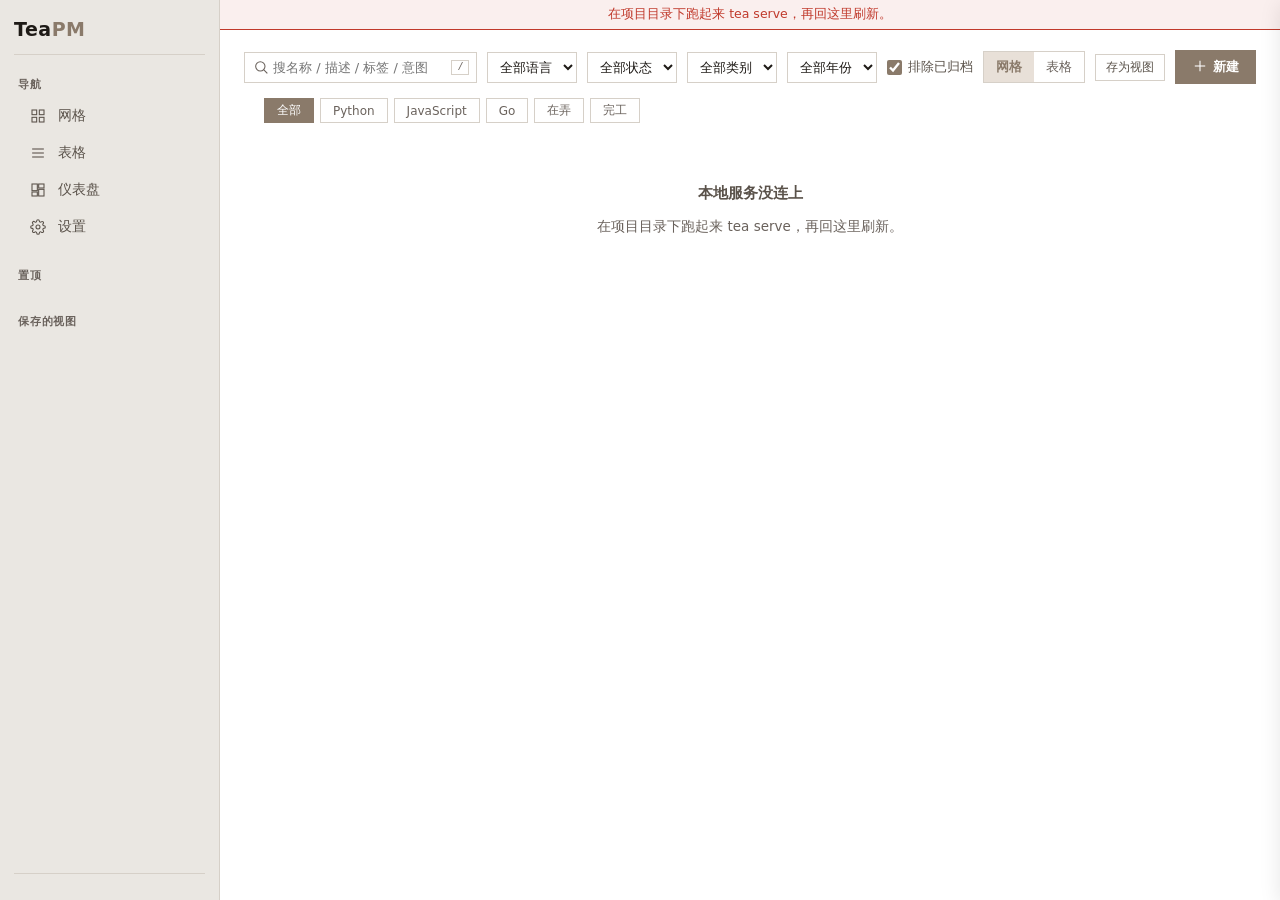
==== commit 400ab9fb: "feat: web i18n zh/en/ja and new project dialog" ====
--- a/web/index.html
+++ b/web/index.html
@@ -1,9 +1,9 @@
-<!DOCTYPE html>
-<html lang="zh-CN">
+﻿<!DOCTYPE html>
+<html lang="zh">
 <head>
 <meta charset="UTF-8">
 <meta name="viewport" content="width=device-width, initial-scale=1.0">
-<title>Tea PM · 项目管家</title>
+<title data-i18n="app.title">Tea PM · 项目管家</title>
 <link rel="manifest" href="manifest.webmanifest">
 <link rel="icon" type="image/svg+xml" href="icons/tea-pm-icon.svg">
 <link rel="stylesheet" href="assets/styles/tokens.css">
@@ -32,19 +32,19 @@
 
     <div class="sidebar-section">
       <div class="sidebar-label">导航</div>
-      <button class="sidebar-btn" data-nav="grid"><span class="icon" data-icon="grid"></span><span class="label">网格</span></button>
-      <button class="sidebar-btn" data-nav="table"><span class="icon" data-icon="list"></span><span class="label">表格</span></button>
-      <button class="sidebar-btn" data-nav="dashboard"><span class="icon" data-icon="dashboard"></span><span class="label">仪表盘</span></button>
-      <button class="sidebar-btn" id="settingsBtn"><span class="icon" data-icon="gear"></span><span class="label">设置</span></button>
+      <button class="sidebar-btn" data-nav="grid"><span class="icon" data-icon="grid"></span><span class="label" data-i18n="nav.grid">网格</span></button>
+      <button class="sidebar-btn" data-nav="table"><span class="icon" data-icon="list"></span><span class="label" data-i18n="nav.table">表格</span></button>
+      <button class="sidebar-btn" data-nav="dashboard"><span class="icon" data-icon="dashboard"></span><span class="label" data-i18n="nav.dashboard">仪表盘</span></button>
+      <button class="sidebar-btn" id="settingsBtn"><span class="icon" data-icon="gear"></span><span class="label" data-i18n="nav.settings">设置</span></button>
     </div>
 
     <div class="sidebar-section">
-      <div class="sidebar-label">置顶</div>
+      <div class="sidebar-label" data-i18n="nav.pinned">置顶</div>
       <div id="pinnedHost"></div>
     </div>
 
     <div class="sidebar-section">
-      <div class="sidebar-label">保存的视图</div>
+      <div class="sidebar-label" data-i18n="nav.savedViews">保存的视图</div>
       <div id="savedViewsHost"></div>
     </div>
 
@@ -53,7 +53,7 @@
 
   <!-- 主内容 -->
   <main class="main">
-    <div class="service-notice" id="serviceNotice">本地服务未启动 — 下面是空态，跑起来 tea serve 后自动加载</div>
+    <div class="service-notice" id="serviceNotice" data-i18n="empty.noServiceHint">本地服务未启动</div>
 
     <div class="view-container">
       <div id="toolbarHost"></div>
@@ -67,10 +67,10 @@
     <button class="ctrl-btn" id="settingsBtn2" title="设置" data-icon="gear"></button>
   </div>
   <div class="bottom-nav">
-    <button class="bottom-nav-slot" data-nav="grid"><span data-icon="grid"></span><span class="nav-label">网格</span></button>
-    <button class="bottom-nav-slot" data-nav="table"><span data-icon="list"></span><span class="nav-label">表格</span></button>
-    <button class="bottom-nav-slot" data-nav="dashboard"><span data-icon="dashboard"></span><span class="nav-label">仪表盘</span></button>
-    <button class="bottom-nav-slot" id="settingsBtn3"><span data-icon="gear"></span><span class="nav-label">设置</span></button>
+    <button class="bottom-nav-slot" data-nav="grid"><span data-icon="grid"></span><span class="nav-label" data-i18n="nav.grid">网格</span></button>
+    <button class="bottom-nav-slot" data-nav="table"><span data-icon="list"></span><span class="nav-label" data-i18n="nav.table">表格</span></button>
+    <button class="bottom-nav-slot" data-nav="dashboard"><span data-icon="dashboard"></span><span class="nav-label" data-i18n="nav.dashboard">仪表盘</span></button>
+    <button class="bottom-nav-slot" id="settingsBtn3"><span data-icon="gear"></span><span class="nav-label" data-i18n="nav.settings">设置</span></button>
   </div>
 </div>
 
@@ -78,10 +78,35 @@
 <div class="drawer-mask" id="drawerMask"></div>
 <div class="settings-drawer" id="drawer">
   <div class="drawer-head">
-    <h2>设置</h2>
+    <h2 data-i18n="nav.settings">设置</h2>
     <button class="ctrl-btn" id="drawerClose" data-icon="x"></button>
   </div>
   <div class="drawer-body" id="drawerBody"></div>
+</div>
+
+<!-- 新建项目弹窗 -->
+<div class="overlay" id="newProjOverlay">
+  <div class="modal">
+    <div class="modal-body">
+      <h3 data-i18n="newproj.title">新建项目</h3>
+      <div class="setting-row"><span class="setting-label" data-i18n="newproj.name">名称</span>
+        <input type="text" id="npName" style="flex:1"></div>
+      <div class="setting-row"><span class="setting-label" data-i18n="newproj.type">类型</span>
+        <select id="npType">
+          <option value="empty" data-i18n="newproj.type.empty">空目录</option>
+          <option value="web" data-i18n="newproj.type.web">Web</option>
+          <option value="python" data-i18n="newproj.type.python">Python</option>
+        </select></div>
+      <div class="setting-row"><span class="setting-label" data-i18n="newproj.desc">描述</span>
+        <input type="text" id="npDesc" style="flex:1"></div>
+      <div class="setting-row"><span class="setting-label" data-i18n="newproj.readme">同时建 README</span>
+        <input type="checkbox" id="npReadme" checked></div>
+    </div>
+    <div class="modal-footer">
+      <button class="btn-secondary" id="npCancel" data-i18n="newproj.cancel">取消</button>
+      <button class="btn-primary" id="npCreate" data-i18n="newproj.create">创建</button>
+    </div>
+  </div>
 </div>
 
 <!-- 快捷键帮助 -->
@@ -90,20 +115,20 @@
     <div class="modal-body">
       <h3>快捷键</h3>
       <table class="help-table">
-        <tr><td><span class="keycap">/</span></td><td>聚焦搜索</td></tr>
-        <tr><td><span class="keycap">g</span> <span class="keycap">g</span></td><td>网格视图</td></tr>
-        <tr><td><span class="keycap">g</span> <span class="keycap">t</span></td><td>表格视图</td></tr>
-        <tr><td><span class="keycap">g</span> <span class="keycap">d</span></td><td>仪表盘</td></tr>
-        <tr><td><span class="keycap">g</span> <span class="keycap">s</span></td><td>打开设置</td></tr>
-        <tr><td><span class="keycap">e</span></td><td>编辑当前项目</td></tr>
-        <tr><td><span class="keycap">o</span></td><td>在终端打开</td></tr>
-        <tr><td><span class="keycap">a</span></td><td>归档当前项目</td></tr>
-        <tr><td><span class="keycap">Ctrl+S</span></td><td>保存编辑</td></tr>
-        <tr><td><span class="keycap">?</span></td><td>看这张表</td></tr>
+        <tr><td><span class="keycap">/</span></td><td data-i18n="help.search">聚焦搜索</td></tr>
+        <tr><td><span class="keycap">g</span> <span class="keycap">g</span></td><td data-i18n="help.grid">网格视图</td></tr>
+        <tr><td><span class="keycap">g</span> <span class="keycap">t</span></td><td data-i18n="help.table">表格视图</td></tr>
+        <tr><td><span class="keycap">g</span> <span class="keycap">d</span></td><td data-i18n="help.dashboard">仪表盘</td></tr>
+        <tr><td><span class="keycap">g</span> <span class="keycap">s</span></td><td data-i18n="help.settings">打开设置</td></tr>
+        <tr><td><span class="keycap">e</span></td><td data-i18n="help.edit">编辑当前项目</td></tr>
+        <tr><td><span class="keycap">o</span></td><td data-i18n="help.open">在终端打开</td></tr>
+        <tr><td><span class="keycap">a</span></td><td data-i18n="help.archive">归档当前项目</td></tr>
+        <tr><td><span class="keycap">Ctrl+S</span></td><td data-i18n="help.save">保存编辑</td></tr>
+        <tr><td><span class="keycap">?</span></td><td data-i18n="help.cheatsheet">看这张表</td></tr>
       </table>
     </div>
     <div class="modal-footer">
-      <button class="btn-secondary" id="helpClose">关闭</button>
+      <button class="btn-secondary" id="helpClose" data-i18n="help.close">关闭</button>
     </div>
   </div>
 </div>
@@ -111,14 +136,20 @@
 <!-- echarts：本地 vendor，相对路径引用，不连外网 -->
 <script src="vendor/echarts/echarts.min.js"></script>
 
-<script src="assets/scripts/lib.js"></script>
-<script src="assets/scripts/theme.js"></script>
-<script src="assets/scripts/store.js"></script>
-<script src="assets/scripts/api.js"></script>
-<script src="assets/scripts/ui/views.js"></script>
-<script src="assets/scripts/ui/project-detail.js"></script>
-<script src="assets/scripts/ui/dashboard.js"></script>
-<script src="assets/scripts/ui/settings-panel.js"></script>
+<script src="assets/scripts/i18n/languages.js?v=r7"></script>
+<script src="assets/scripts/i18n/zh.js?v=r7"></script>
+<script src="assets/scripts/i18n/en.js?v=r7"></script>
+<script src="assets/scripts/i18n/ja.js?v=r7"></script>
+
+<script src="assets/scripts/lib.js?v=r7"></script>
+<script src="assets/scripts/theme.js?v=r7"></script>
+<script src="assets/scripts/store.js?v=r7"></script>
+<script src="assets/scripts/api.js?v=r7"></script>
+<script src="assets/scripts/ui/views.js?v=r7"></script>
+<script src="assets/scripts/ui/project-detail.js?v=r7"></script>
+<script src="assets/scripts/ui/dashboard.js?v=r7"></script>
+<script src="assets/scripts/ui/settings-panel.js?v=r7"></script>
+<script src="assets/scripts/ui/palette.js?v=r7"></script>
 
 <script>
 // 把所有 [data-icon] 占位符替换为内联 SVG
@@ -145,12 +176,20 @@
 document.querySelectorAll('.bottom-nav-slot[data-nav]').forEach(function (b) {
   b.addEventListener('click', function () { window.App.go(b.dataset.nav); });
 });
-// 启动
-window.App.init();
-// PWA：仅 localhost 注册 SW，失败静默
+// 新建项目
+document.getElementById('npCancel').addEventListener('click', function () {
+  document.getElementById('newProjOverlay').classList.remove('open');
+});
+// 启动：先 i18n 再 App.init
+window.I18n.init(function () {
+  window.App.init();
+});
+// PWA
 if ('serviceWorker' in navigator && (location.hostname === 'localhost' || location.hostname === '127.0.0.1')) {
   navigator.serviceWorker.register('/sw.js').catch(function () {});
 }
 </script>
 </body>
 </html>
+
+
--- a/web/assets/styles/components.css
+++ b/web/assets/styles/components.css
@@ -228,6 +228,58 @@
     margin-top: 8px;
 }
 
+/* Ctrl+K 命令面板 */
+.palette-overlay {
+    position: fixed; inset: 0;
+    background: rgba(0,0,0,0.25);
+    z-index: 3000;
+    display: flex;
+    justify-content: center;
+    align-items: flex-start;
+    padding-top: 12vh;
+}
+
+.palette {
+    width: 560px;
+    max-width: 90vw;
+    background: var(--bg-card);
+    border: 1px solid var(--border-color);
+    box-shadow: var(--shadow);
+}
+
+.palette input {
+    width: 100%;
+    box-sizing: border-box;
+    border: none;
+    border-bottom: 1px solid var(--border-color);
+    padding: 12px 14px;
+    font-size: 14px;
+    background: transparent;
+    color: var(--text);
+    outline: none;
+}
+
+.palette-list { max-height: 320px; overflow: auto; }
+
+.palette-item {
+    padding: 8px 14px;
+    display: flex;
+    justify-content: space-between;
+    cursor: pointer;
+    font-size: 13px;
+}
+
+.palette-item.active { background: var(--bg-elev); }
+
+.palette-h-tag { color: var(--text-muted); font-size: 11px; }
+
+.palette-hint {
+    padding: 6px 14px;
+    font-size: 11px;
+    color: var(--text-muted);
+    border-top: 1px solid var(--border-color);
+}
+
 /* 卡片元信息行禁止体积文本截断换行 */
 .card-meta span {
     white-space: nowrap;
